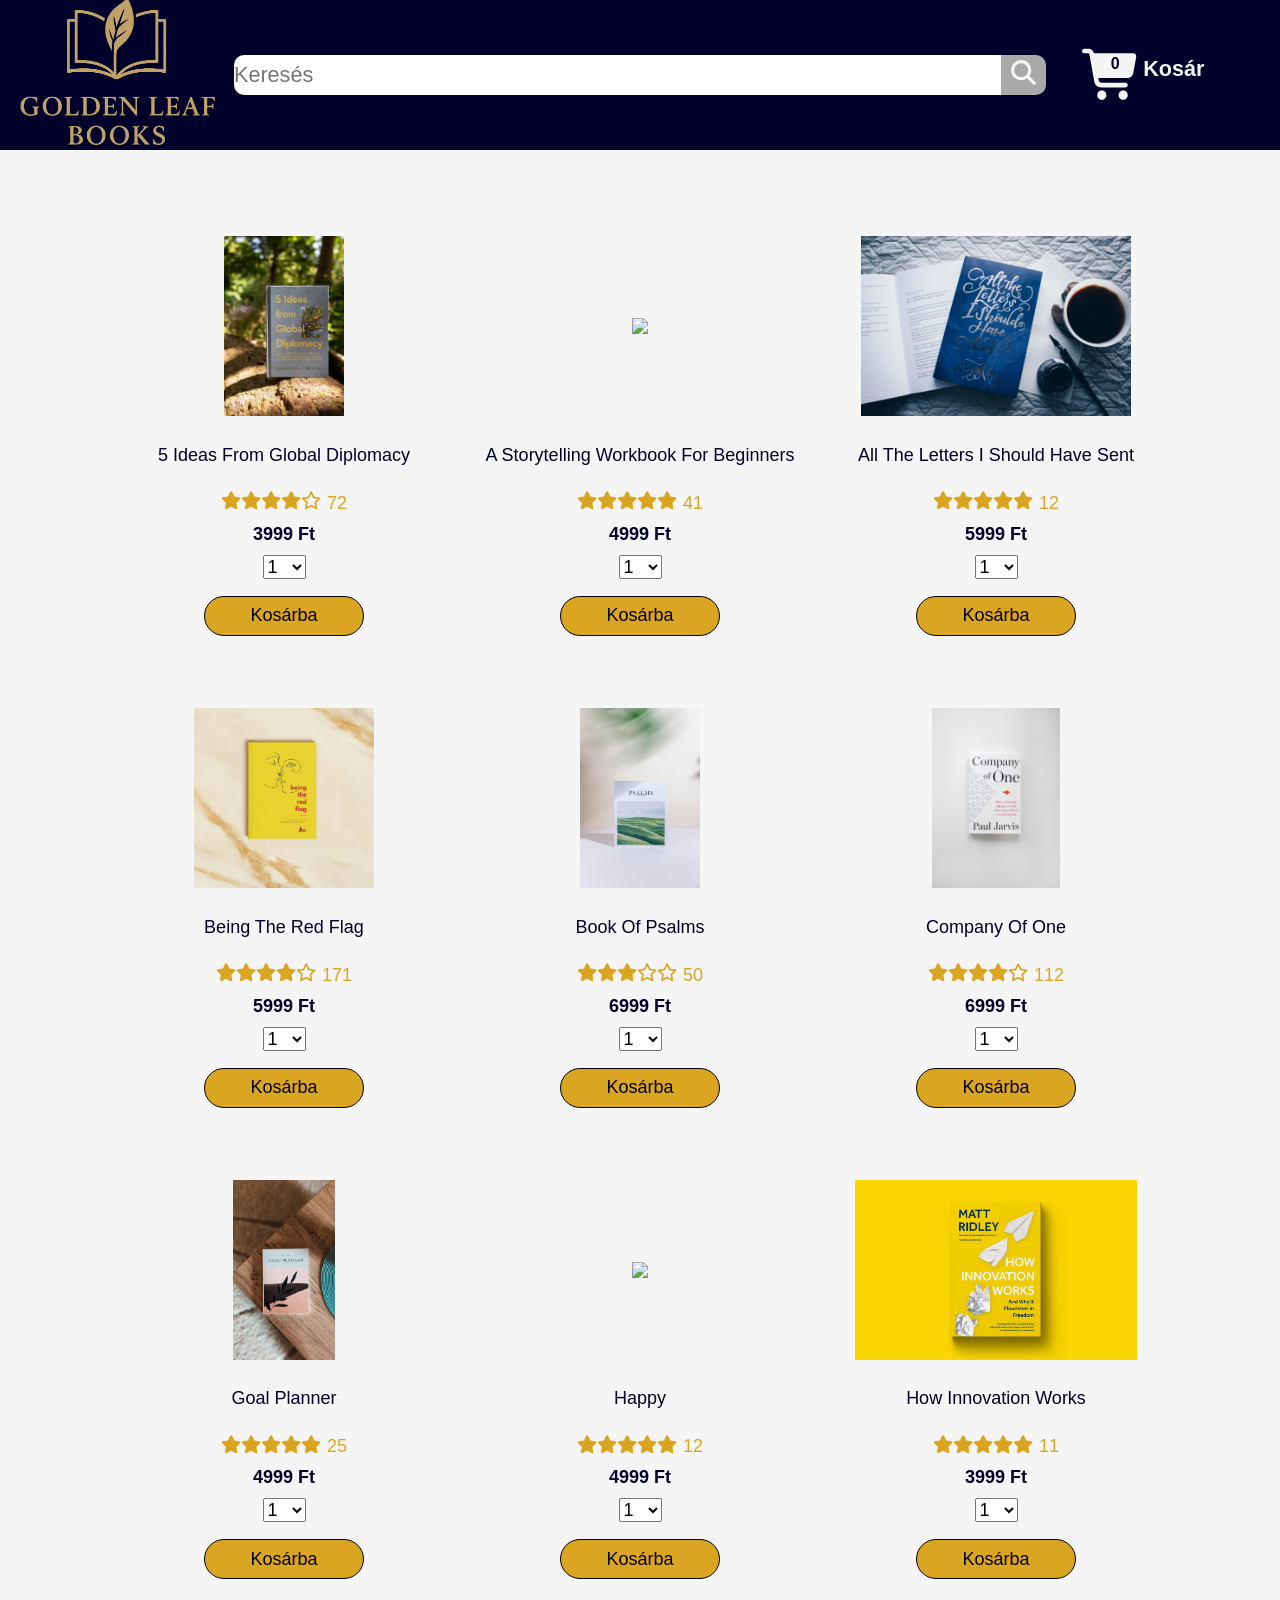
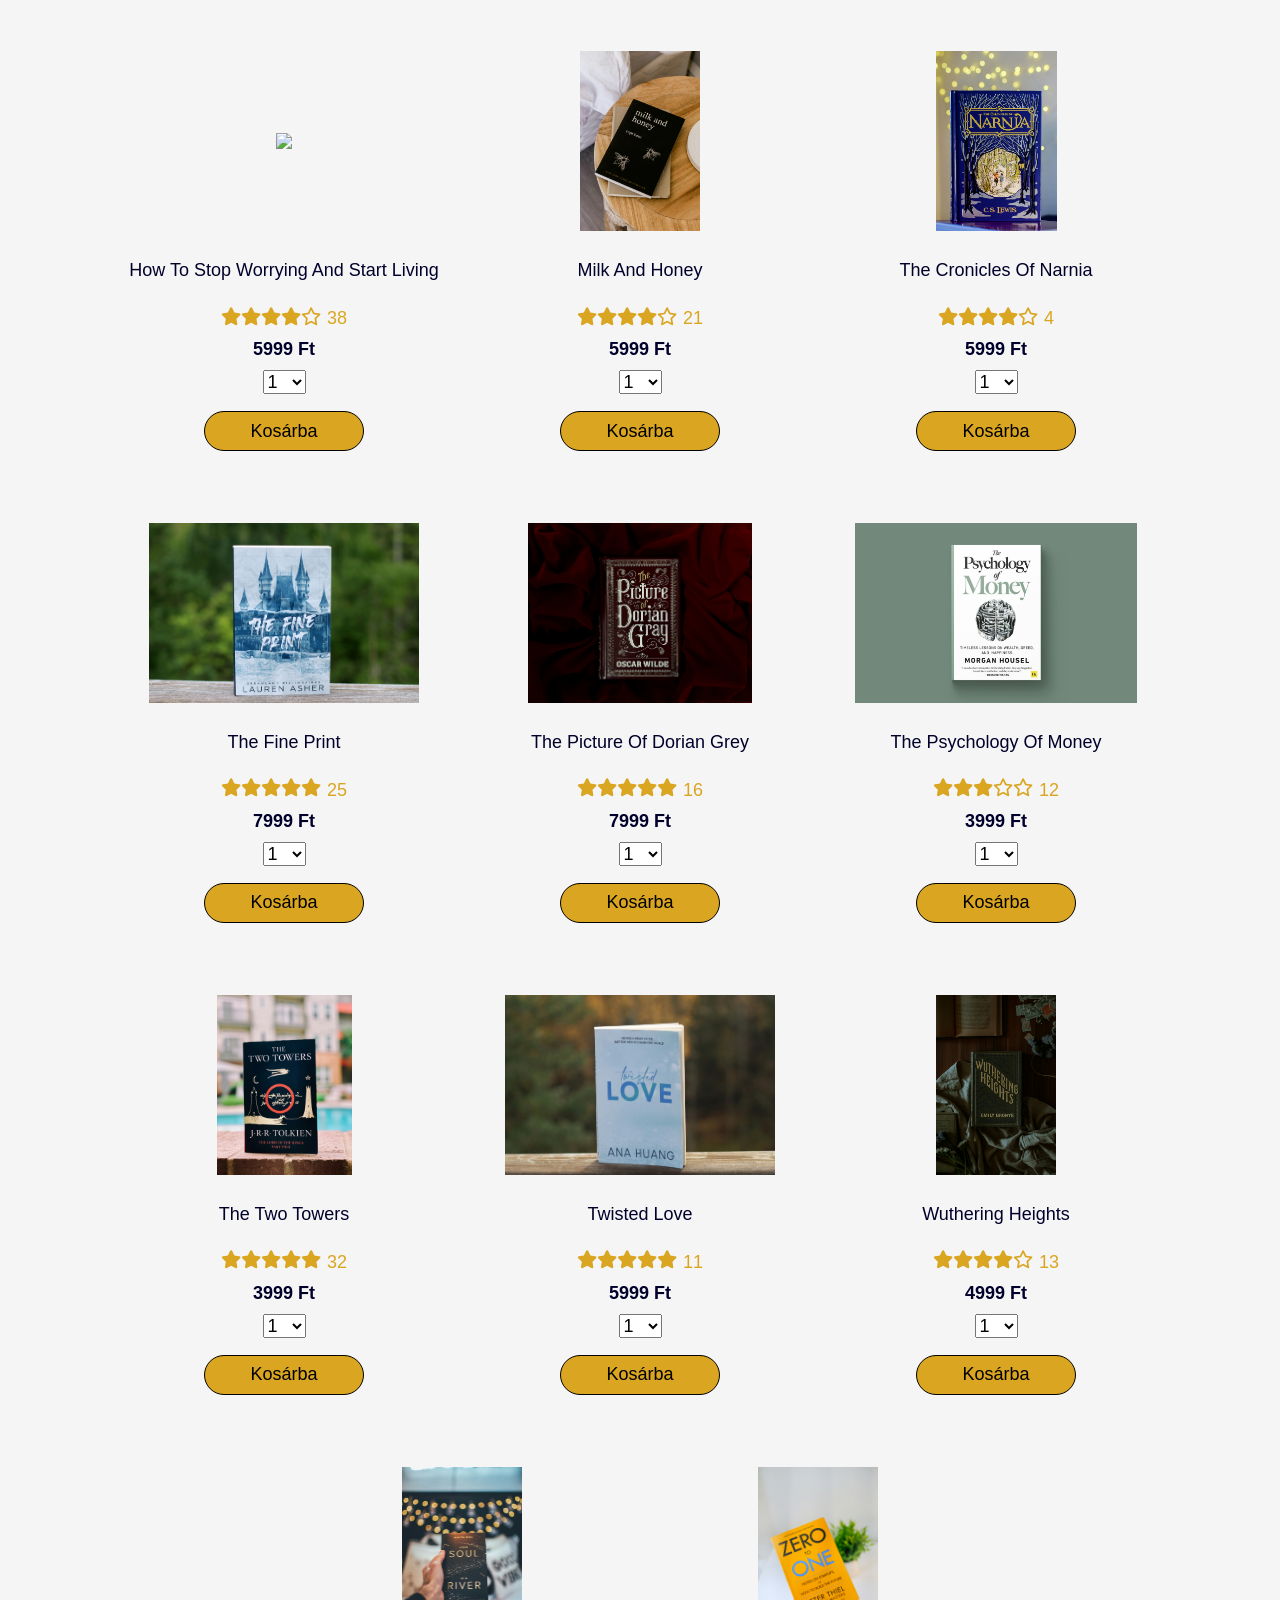
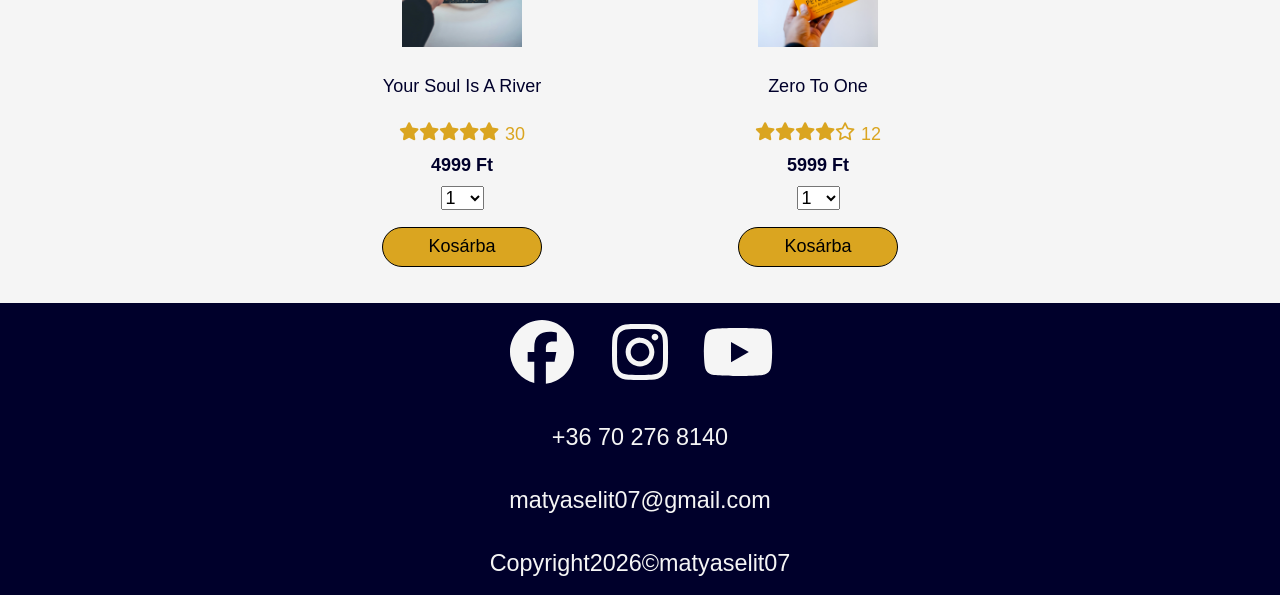
==== index.html @ 9414c184 "first commit" ====
<!DOCTYPE html>
<html lang="hu">
    <head>
        <meta charset="UTF-8">
        <meta name="viewport" content="width=device-width, initial-scale=1.0">
        <link rel="stylesheet" href="https://cdnjs.cloudflare.com/ajax/libs/font-awesome/6.5.0/css/all.min.css">
        <link rel="stylesheet" href="/css/main.css">
        <title>Golden Leaf Books</title>
    </head>
    <body>
        <!-- header -->
        <header>
            <div class="navbar">
                <div class="left-section">
                    <div class="logo">
                        <a href="index.html">
                            <img src="images/golden-leaf-logo.png" alt="golden-leaf-logo" class="logo-img">
                        </a>
                    </div>
                </div>
                <div class="middle-section">
                    <input class="search-bar" type="text" placeholder="Keresés">
                    <button class="search-button">
                        <img class="search-icon" src="images/svg/search-icon.svg" alt="search-icon">
                    </button>
                </div>
                <div class="right-section">
                    <a class="navbart-cart" href="#">
                        <img src="images/svg/cart-shopping.svg" alt="shopping-cart" class="shopping-cart">
                        <div class="cart-quantity">0</div>
                        <div class="cart-text">Kosár</div>
                    </a>
                </div>
            </div>
        </header>

        <!-- main -->
        <main>
            <div class="products-grid js-products-grid">
            </div>
        </main>

        <!-- footer -->
        <footer>
            <div class="footer-links">
                <a href="#"><img class="footer-logo" src="./images/svg/facebook-brand.svg" alt="facebook.logo"></a>
                <a href="#"><img class="footer-logo" src="./images/svg/instagram-brand.svg" alt="instagram.logo"></a>
                <a href="#"><img class="footer-logo" src="./images/svg/youtube-brands.svg" alt="youtube.logo"></a>
            </div>
            <h3>+36 70 276 8140</h3>
            <h3>matyaselit07@gmail.com</h3>
            <h3>Copyright2026&copymatyaselit07</h3>
      </footer>

        <script src="main/main.js" type="module"></script>
    </body>
</html>
---- css/main.css ----
* {
    font-size: 18px;
    margin: 0;
    padding: 0;
    font-family: "Gill Sans", "Gill Sans MT", Calibri,    "Trebuchet MS", sans-serif;
    font-weight: 500;
}

html {
    scroll-behavior: smooth;
}

body {
    color: rgb(0, 0, 43);
    background-color: rgb(245, 245, 245);
}

select, button {
    cursor: pointer;
}

img {
    max-width: 200px;
}


/* header */

.navbar {
    background-color: rgb(0, 0, 43);
    color: rgb(245, 245, 245);

    padding: 0 1rem;
    position: fixed;
    top: 0;
    left: 0;
    right: 0;
    height: 150px;

    display: flex;
    align-items: center;
    justify-content: space-between;
    
}

/* left-section */
.left-section {
    width: 180px;
}

.logo {
    height: 100%;
}

/* middle-section */
.middle-section {
    display: flex;
    flex: 1;
    max-width: 850px;
    margin: 0 2rem;
}

.search-bar {
    flex: 1;
    font-size: 1.2rem;
    width: 0;
    height: 40px;
    border: none;
    border-radius: 10px 0 0 10px;
}

.search-button {
    width: 45px;
    height: 40px;
    background-color: darkgray;
    border: none;
    border-radius: 0 10px 10px 0;
}

.search-icon {
    height: 1.7rem;
    margin: 0 .2rem;
}

/* right-section */
.right-section {
    width: 180px;
    display: flex;
}

.navbart-cart {
    color: rgb(245, 245, 245);
    position: relative;
    display: flex;
    text-decoration: none;
}

.cart-icon {
    width: 50px;
}

.cart-text {
  margin-top: 12px;
  font-size: 1.2rem;
  font-weight: 700;
}

.cart-quantity {
  color: rgb(0, 0, 43);
  font-size: 16px;
  font-weight: 700;

  position: absolute;
  top: 11px;
  right: 15px;
  
  width: 26px;
  text-align: center;
}

/* main */

main {
    margin-top: 200px;
}

.products-grid {
    display: flex;
    flex-wrap: wrap;
    justify-content: center;
    align-items: center;
}

.product-container {
    width: 25%;
    min-width: 200px;
    padding: 2rem 1rem;
    display: flex;
    flex-direction: column;
    justify-content: center;
    align-items: center;
}

.product-image-container {
    display: flex;
    justify-content: center;
    align-items: center;
    height: 180px;
    margin-bottom: 1.6rem;
}

.product-image {
    max-height: 100%;
    max-width: 100%;
}

.product-name {
    height: 40px;
    margin-bottom: 5px;
}

.product-rating-container {
    display: flex;
    align-items: center;
    margin-bottom: 10px;
}

.product-rating-stars {
    width: 100%;
    
    color: goldenrod;
    margin-right: 6px;
}

.product-rating-count {
    color: goldenrod;
    cursor: pointer;
    margin-top: 3px;
}

.product-price {
    font-weight: 700;
    margin-bottom: 10px;
}

.product-quantity-container {
    margin-bottom: 17px;
}

.product-spacer {
    flex: 1;
}

.button-primary {
    background-color: goldenrod;
    border: 1px solid black;
    border-radius: 20px;
    width: 50%;
    height: 40px;
}

.button-primary:hover {
    background-color: rgb(189, 142, 23);
}


/* footer */
footer {
    background-color: rgb(0, 0, 43);
    color: rgb(245, 245, 245);
}

.footer-links {
    display: flex;
    justify-content: center;
}

.footer-logo {
    width: 80px;
    padding: .5rem;
}

h3 {
    text-align: center;
  font-size: 1.3rem;
  padding: 1rem;
}
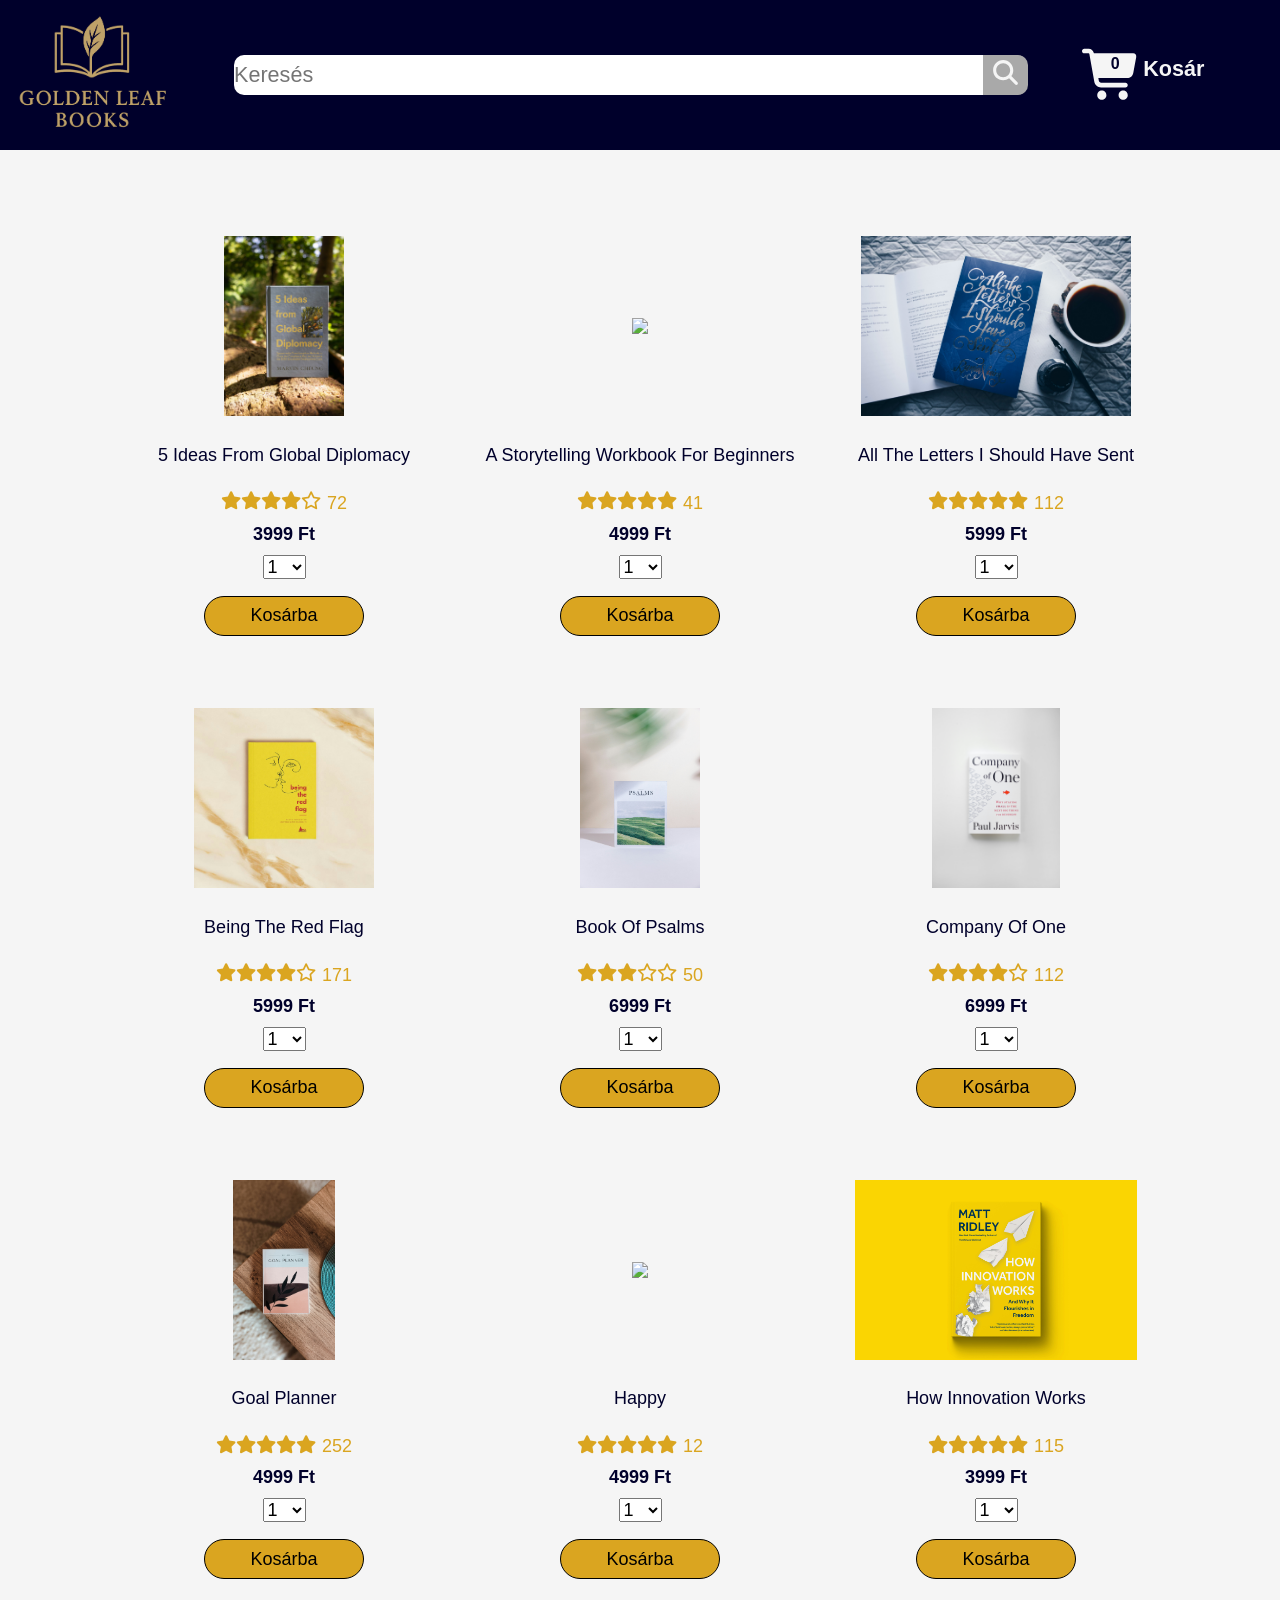
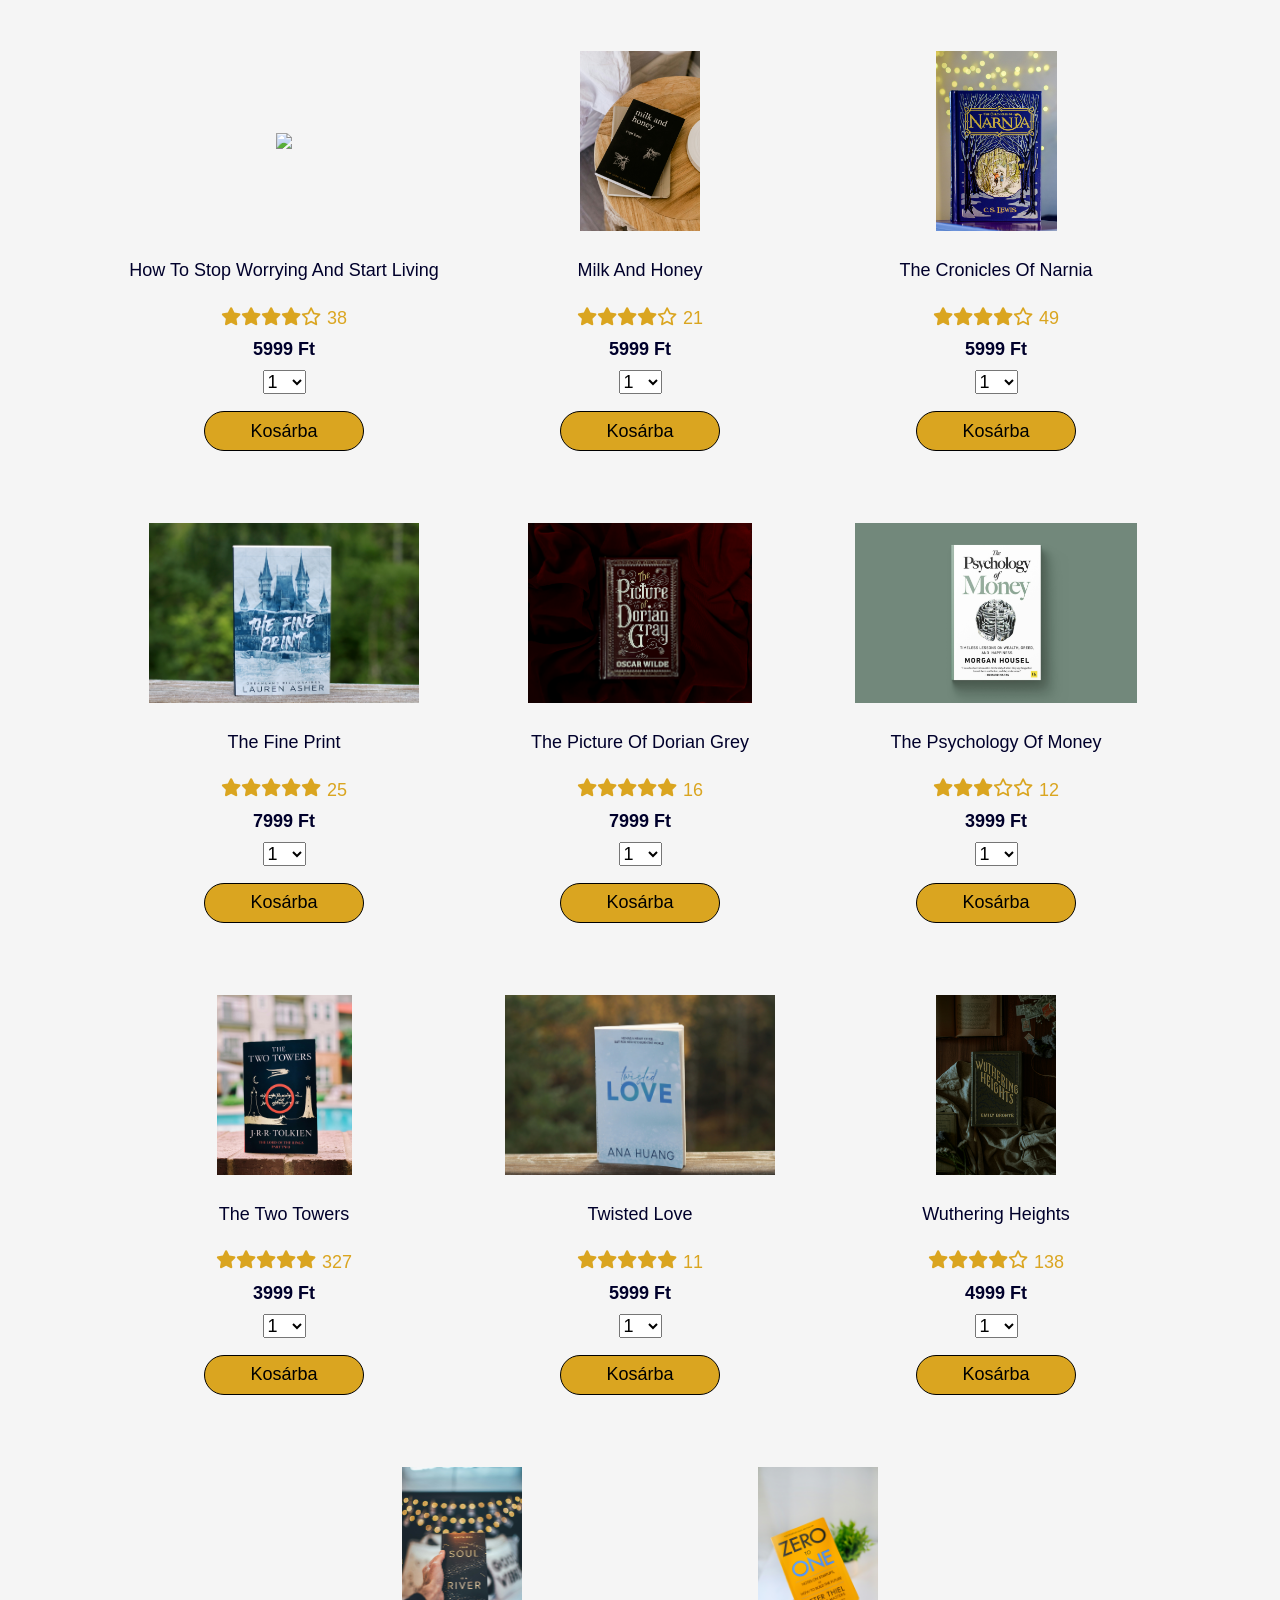
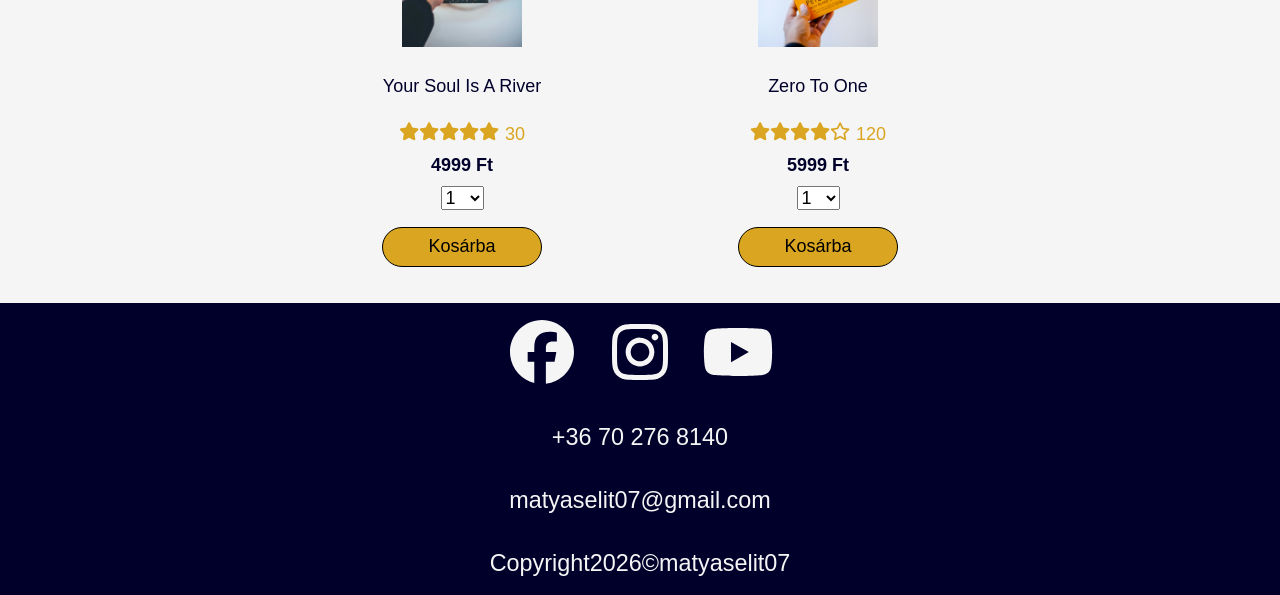
==== commit 3b719ce5: "added checkpit page and responsivity for the sites" ====
--- a/index.html
+++ b/index.html
@@ -12,7 +12,7 @@
         <header>
             <div class="navbar">
                 <div class="left-section">
-                    <div class="logo">
+                    <div class="logo-img">
                         <a href="index.html">
                             <img src="images/golden-leaf-logo.png" alt="golden-leaf-logo" class="logo-img">
                         </a>
@@ -25,7 +25,7 @@
                     </button>
                 </div>
                 <div class="right-section">
-                    <a class="navbart-cart" href="#">
+                    <a class="navbart-cart" href="checkout.html">
                         <img src="images/svg/cart-shopping.svg" alt="shopping-cart" class="shopping-cart">
                         <div class="cart-quantity">0</div>
                         <div class="cart-text">Kosár</div>
@@ -50,8 +50,7 @@
             <h3>+36 70 276 8140</h3>
             <h3>matyaselit07@gmail.com</h3>
             <h3>Copyright2026&copymatyaselit07</h3>
-      </footer>
-
+        </footer>
         <script src="main/main.js" type="module"></script>
     </body>
 </html>
--- a/css/main.css
+++ b/css/main.css
@@ -29,14 +29,12 @@
 .navbar {
     background-color: rgb(0, 0, 43);
     color: rgb(245, 245, 245);
-
     padding: 0 1rem;
     position: fixed;
     top: 0;
     left: 0;
     right: 0;
     height: 150px;
-
     display: flex;
     align-items: center;
     justify-content: space-between;
@@ -50,6 +48,10 @@
 
 .logo {
     height: 100%;
+}
+
+.logo-img {
+    width: 150px;
 }
 
 /* middle-section */
@@ -77,6 +79,11 @@
     border-radius: 0 10px 10px 0;
 }
 
+.search-button:hover {
+    background-color: goldenrod;
+    transition: 1s;
+}
+
 .search-icon {
     height: 1.7rem;
     margin: 0 .2rem;
@@ -85,7 +92,14 @@
 /* right-section */
 .right-section {
     width: 180px;
-    display: flex;
+    padding: .5rem 0 .5rem 1rem;
+    display: flex;
+    border-radius: 20px;
+}
+
+.right-section:hover {
+    background-color: goldenrod;
+    transition: 1s;
 }
 
 .navbart-cart {
@@ -100,22 +114,20 @@
 }
 
 .cart-text {
-  margin-top: 12px;
-  font-size: 1.2rem;
-  font-weight: 700;
+    margin-top: 12px;
+    font-size: 1.2rem;
+    font-weight: 700;
 }
 
 .cart-quantity {
-  color: rgb(0, 0, 43);
-  font-size: 16px;
-  font-weight: 700;
-
-  position: absolute;
-  top: 11px;
-  right: 15px;
-  
-  width: 26px;
-  text-align: center;
+    color: rgb(0, 0, 43);
+    font-size: 16px;
+    font-weight: 700;
+    position: absolute;
+    top: 11px;
+    right: 15px;
+    width: 26px;
+    text-align: center;
 }
 
 /* main */
@@ -167,7 +179,6 @@
 
 .product-rating-stars {
     width: 100%;
-    
     color: goldenrod;
     margin-right: 6px;
 }
@@ -201,6 +212,7 @@
 
 .button-primary:hover {
     background-color: rgb(189, 142, 23);
+    transition: .5s;
 }
 
 
@@ -222,6 +234,34 @@
 
 h3 {
     text-align: center;
-  font-size: 1.3rem;
-  padding: 1rem;
+    font-size: 1.3rem;
+    padding: 1rem;
+}
+
+/* media queries */
+@media (max-width: 480px) {
+    /* kis mobilok */
+}
+@media (max-width: 600px) {
+    /* mobil → phablet/tablet */
+}
+@media (max-width: 768px) {
+    /* táblagépek álló */
+    .middle-section {
+        visibility: collapse;
+        width: 10%;
+        margin: 0;
+    }
+}
+@media (max-width: 1024px) {
+    /* táblagépek fekvő / kisebb laptopok */
+}
+@media (max-width: 1280px) {
+      /* desktop */
+}
+@media (max-width: 1440px) {
+    /* nagyobb desktop */
+}
+@media (max-width: 1920px) {
+     /* FHD és felette */
 }
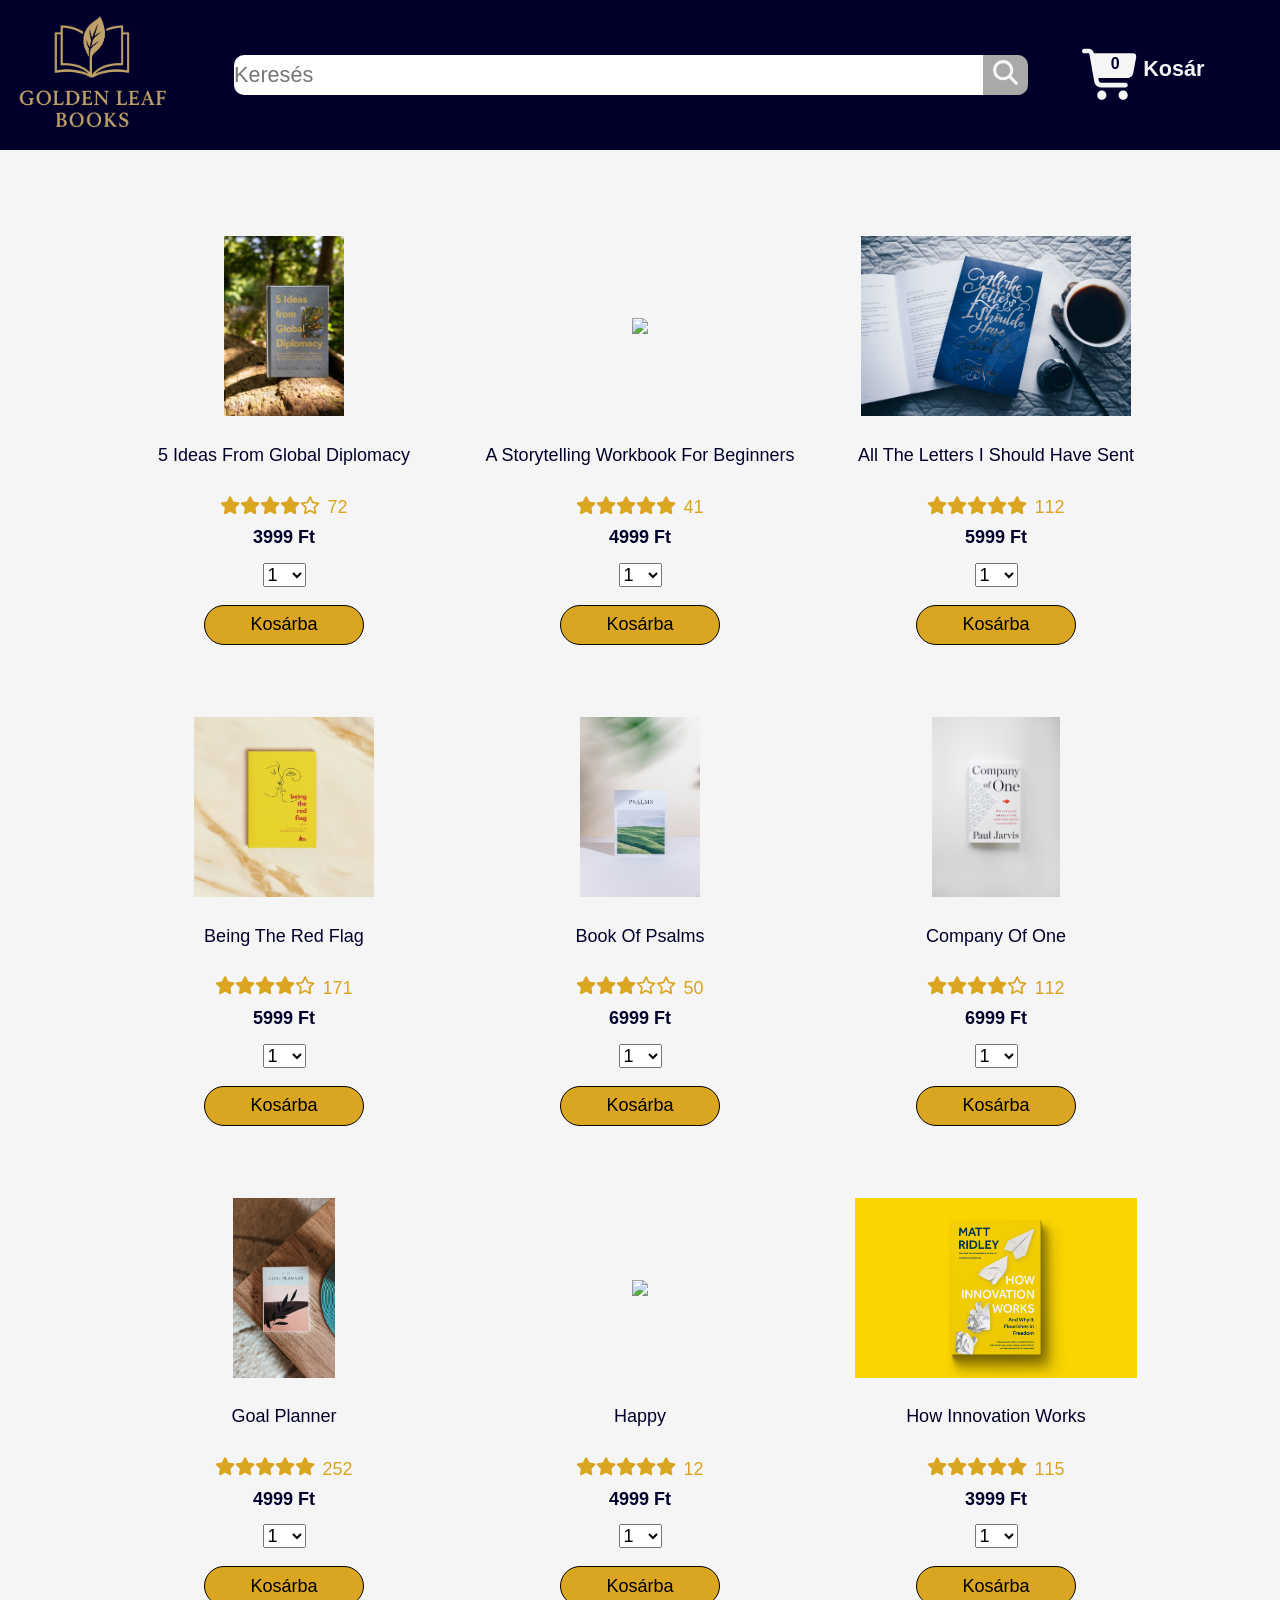
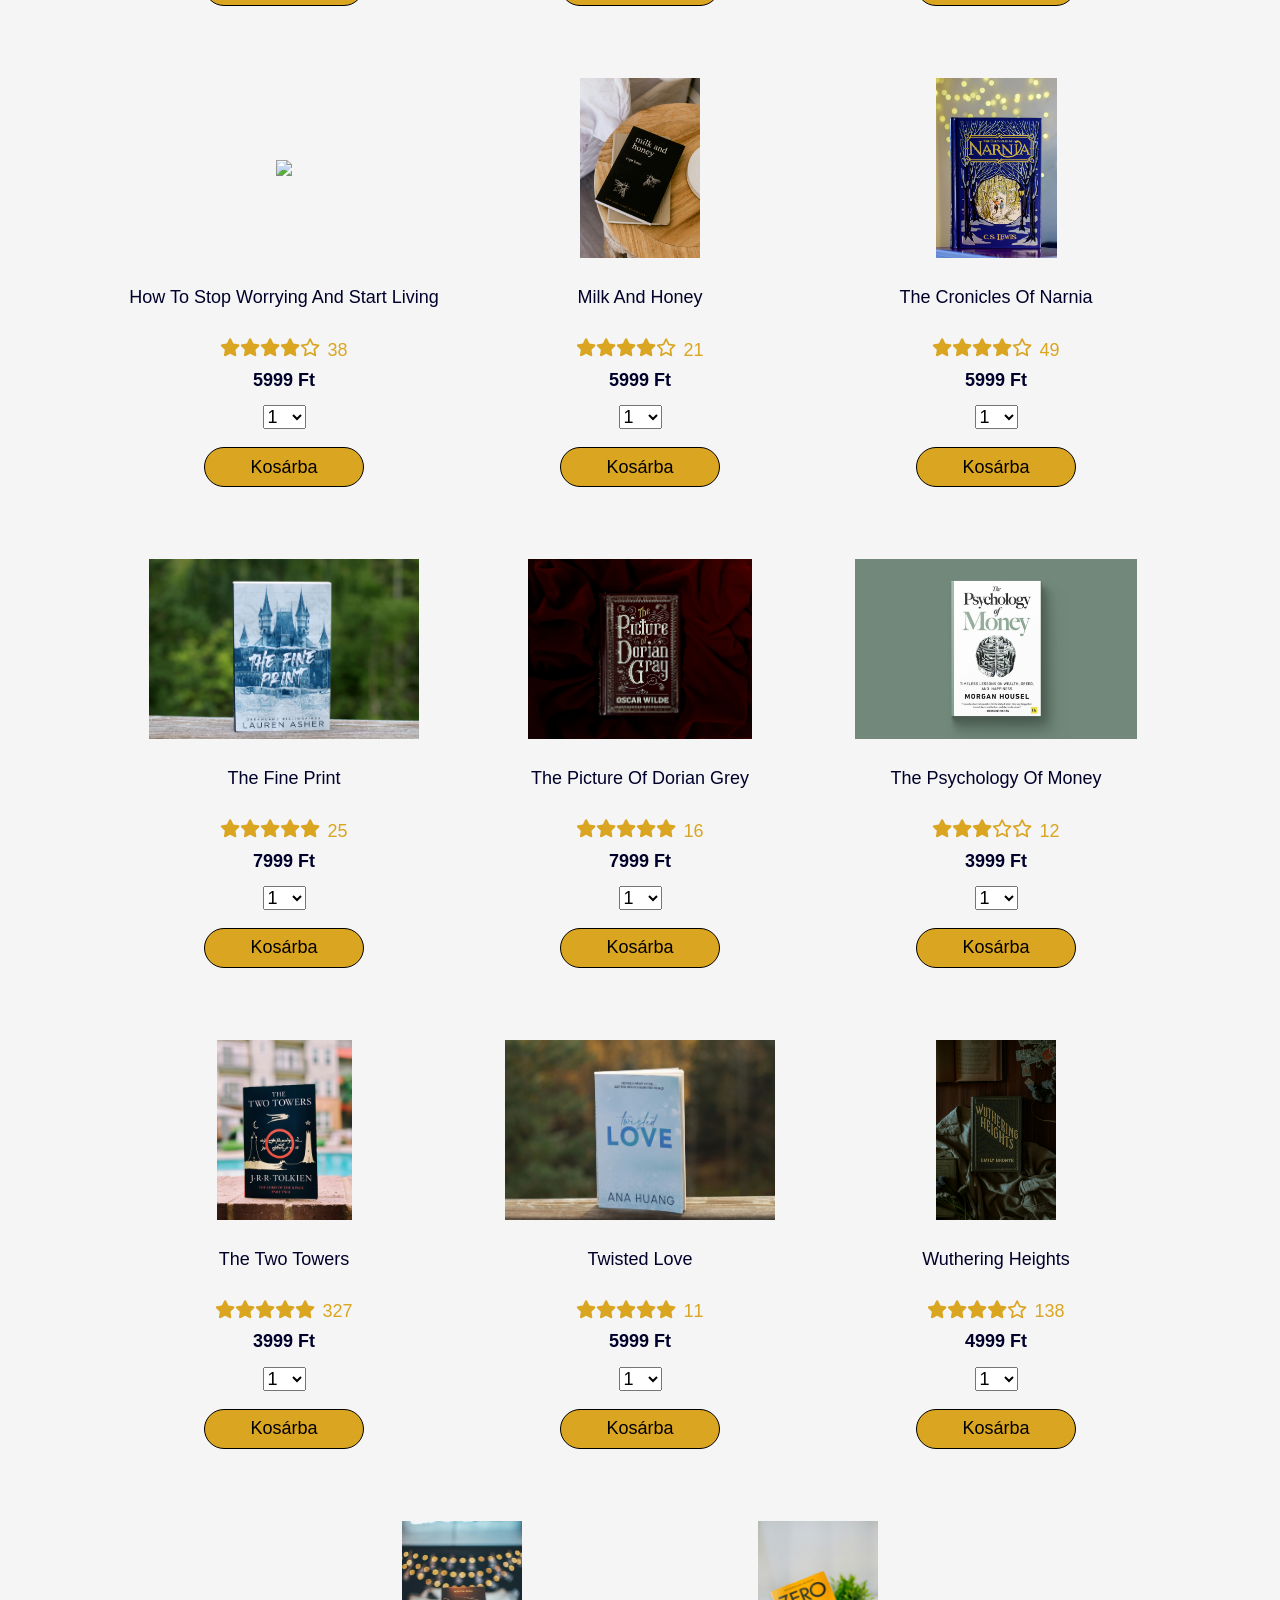
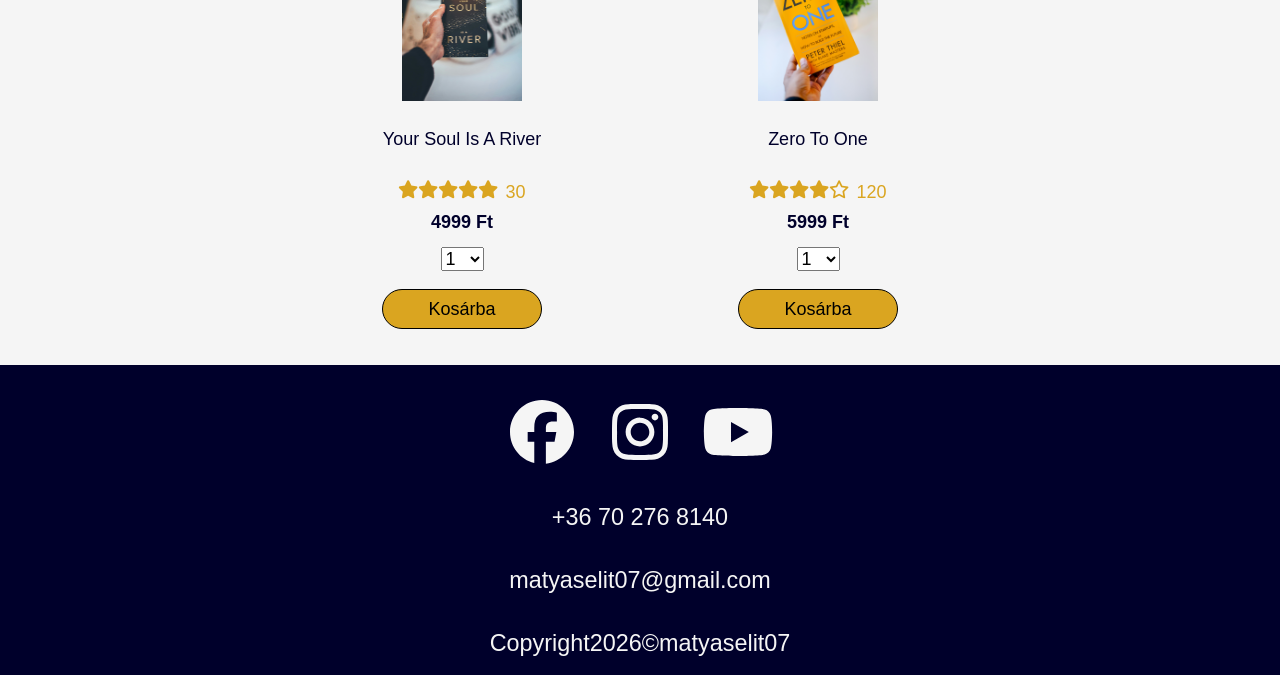
==== commit 4ac2a483: "third commit" ====
--- a/index.html
+++ b/index.html
@@ -27,7 +27,7 @@
                 <div class="right-section">
                     <a class="navbart-cart" href="checkout.html">
                         <img src="images/svg/cart-shopping.svg" alt="shopping-cart" class="shopping-cart">
-                        <div class="cart-quantity">0</div>
+                        <div class="cart-quantity js-cart-quantity">0</div>
                         <div class="cart-text">Kosár</div>
                     </a>
                 </div>
--- a/css/main.css
+++ b/css/main.css
@@ -130,7 +130,25 @@
     text-align: center;
 }
 
-/* main */
+/* added */
+.added-message {
+    color: rgb(0, 0, 43);
+    position: fixed;
+    bottom: 30px;
+    right: 30px;
+    background: #28a745;
+    color: white;
+    padding: 12px 18px;
+    border-radius: 15px;
+    opacity: 0;
+    transition: opacity 0.3s ease-in-out;
+}
+
+.added-message.show {
+  opacity: 1;
+  
+}
+
 
 main {
     margin-top: 200px;
@@ -144,10 +162,10 @@
 }
 
 .product-container {
+    display: flex;
     width: 25%;
     min-width: 200px;
     padding: 2rem 1rem;
-    display: flex;
     flex-direction: column;
     justify-content: center;
     align-items: center;
@@ -168,34 +186,34 @@
 
 .product-name {
     height: 40px;
-    margin-bottom: 5px;
+    margin-bottom: .5rem;
 }
 
 .product-rating-container {
     display: flex;
     align-items: center;
-    margin-bottom: 10px;
+    margin-bottom: .5rem;
 }
 
 .product-rating-stars {
     width: 100%;
     color: goldenrod;
-    margin-right: 6px;
+    margin-right: .4rem;
 }
 
 .product-rating-count {
     color: goldenrod;
     cursor: pointer;
-    margin-top: 3px;
+    margin-top: .2rem;
 }
 
 .product-price {
     font-weight: 700;
-    margin-bottom: 10px;
+    margin-bottom: .8rem;
 }
 
 .product-quantity-container {
-    margin-bottom: 17px;
+    margin-bottom: 1rem;
 }
 
 .product-spacer {
@@ -218,6 +236,7 @@
 
 /* footer */
 footer {
+    padding-top: 1rem;
     background-color: rgb(0, 0, 43);
     color: rgb(245, 245, 245);
 }
@@ -230,6 +249,11 @@
 .footer-logo {
     width: 80px;
     padding: .5rem;
+}
+
+.footer-logo:hover {
+    scale: 1.2;
+    transition: .5s;
 }
 
 h3 {
@@ -239,12 +263,6 @@
 }
 
 /* media queries */
-@media (max-width: 480px) {
-    /* kis mobilok */
-}
-@media (max-width: 600px) {
-    /* mobil → phablet/tablet */
-}
 @media (max-width: 768px) {
     /* táblagépek álló */
     .middle-section {
@@ -252,16 +270,4 @@
         width: 10%;
         margin: 0;
     }
-}
-@media (max-width: 1024px) {
-    /* táblagépek fekvő / kisebb laptopok */
-}
-@media (max-width: 1280px) {
-      /* desktop */
-}
-@media (max-width: 1440px) {
-    /* nagyobb desktop */
-}
-@media (max-width: 1920px) {
-     /* FHD és felette */
 }
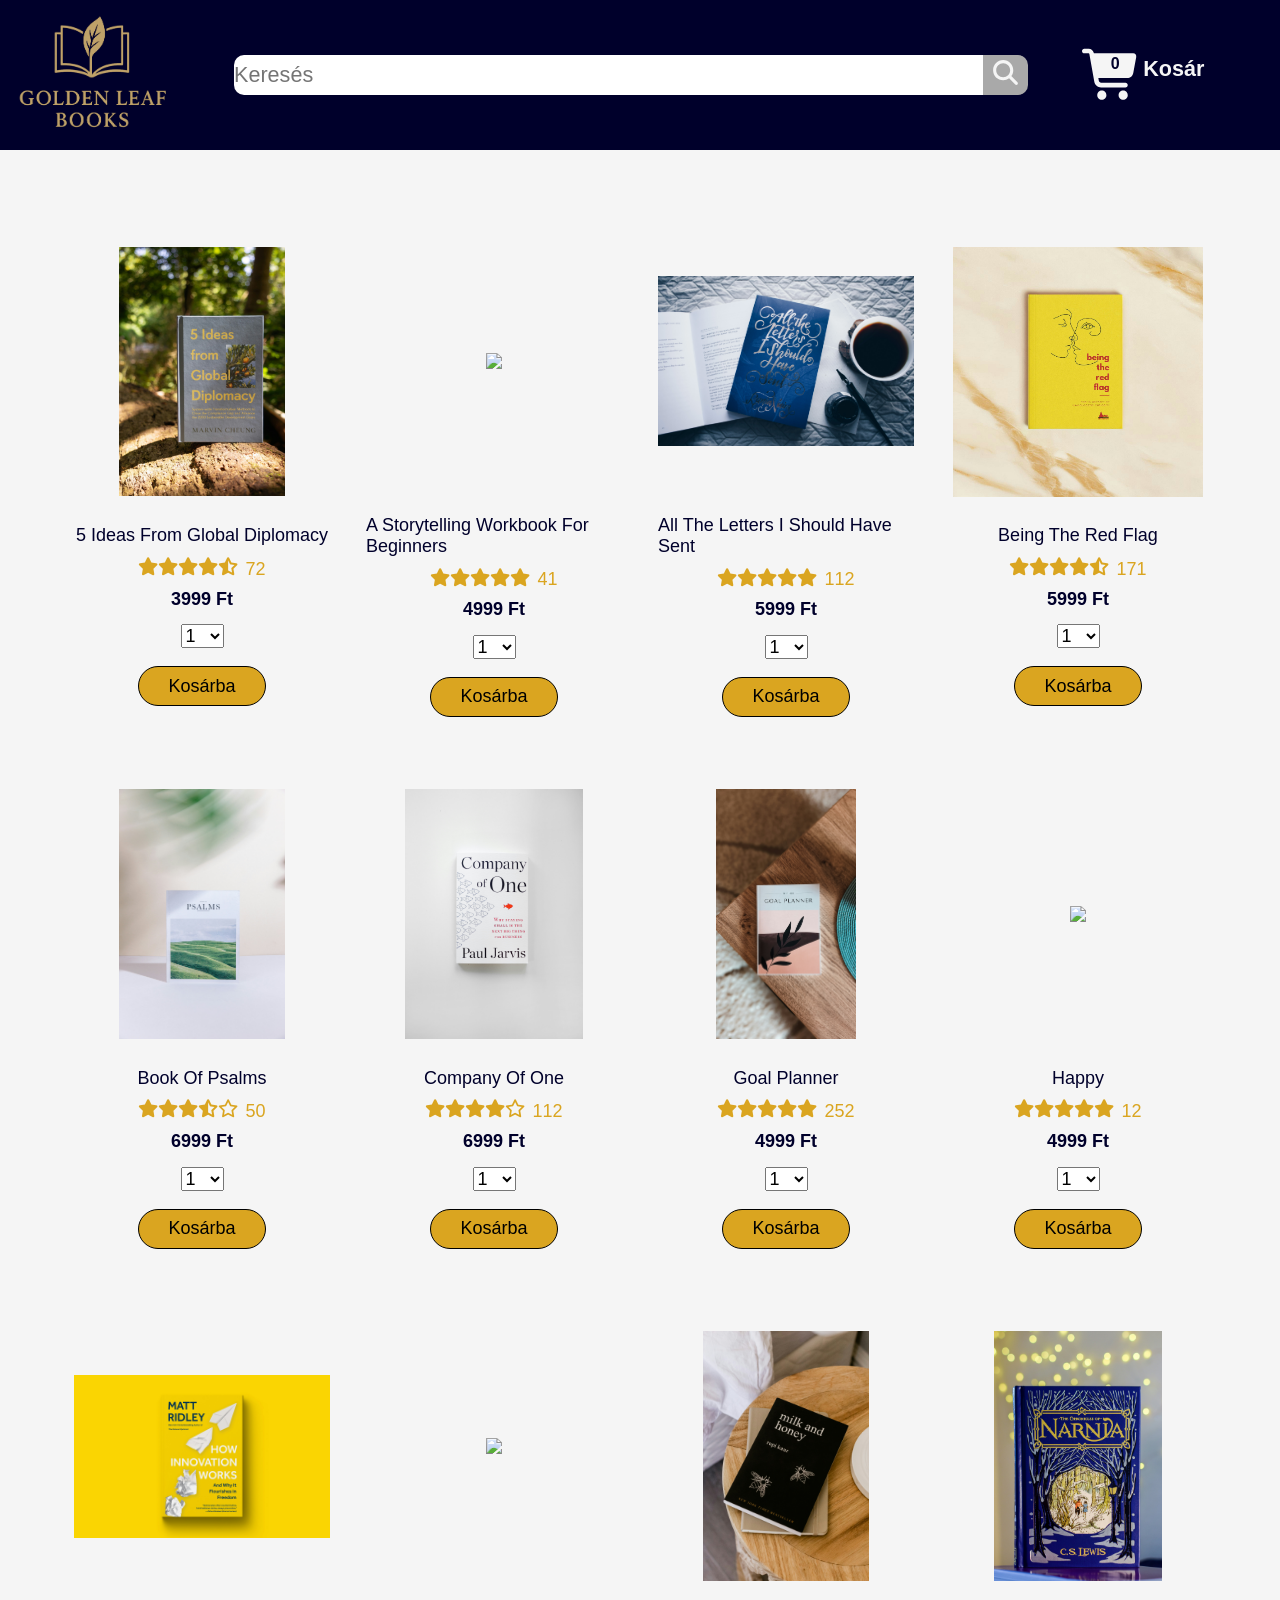
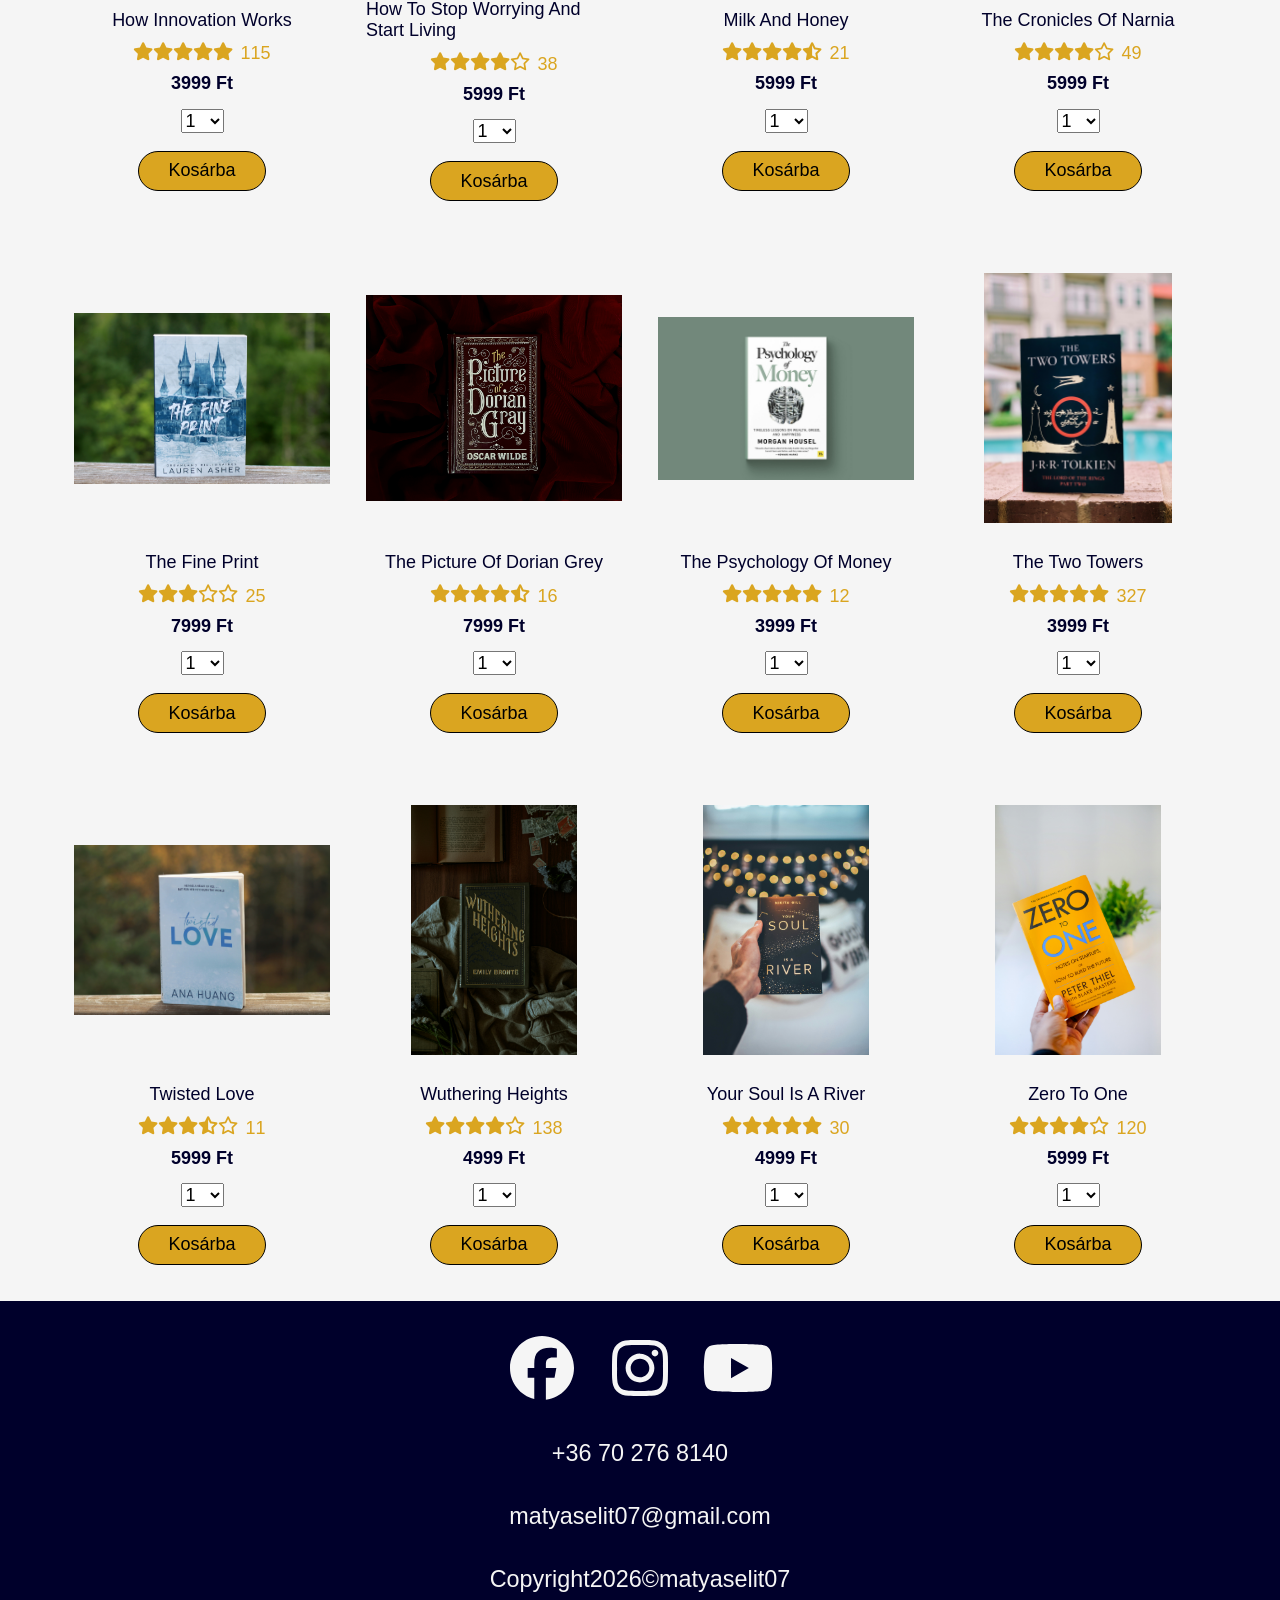
==== commit b4a25a50: "minor adjustments" ====
--- a/index.html
+++ b/index.html
@@ -19,13 +19,13 @@
                     </div>
                 </div>
                 <div class="middle-section">
-                    <input class="search-bar" type="text" placeholder="Keresés">
+                    <input class="search-bar js-search-bar" type="text" placeholder="Keresés">
                     <button class="search-button">
                         <img class="search-icon" src="images/svg/search-icon.svg" alt="search-icon">
                     </button>
                 </div>
                 <div class="right-section">
-                    <a class="navbart-cart" href="checkout.html">
+                    <a class="navbar-cart" href="checkout.html">
                         <img src="images/svg/cart-shopping.svg" alt="shopping-cart" class="shopping-cart">
                         <div class="cart-quantity js-cart-quantity">0</div>
                         <div class="cart-text">Kosár</div>
--- a/css/main.css
+++ b/css/main.css
@@ -102,7 +102,7 @@
     transition: 1s;
 }
 
-.navbart-cart {
+.navbar-cart {
     color: rgb(245, 245, 245);
     position: relative;
     display: flex;
@@ -163,8 +163,8 @@
 
 .product-container {
     display: flex;
-    width: 25%;
-    min-width: 200px;
+    width: 20%;
+    min-width: 150px;
     padding: 2rem 1rem;
     flex-direction: column;
     justify-content: center;
@@ -175,7 +175,7 @@
     display: flex;
     justify-content: center;
     align-items: center;
-    height: 180px;
+    height: 250px;
     margin-bottom: 1.6rem;
 }
 
@@ -185,7 +185,6 @@
 }
 
 .product-name {
-    height: 40px;
     margin-bottom: .5rem;
 }
 
@@ -265,6 +264,10 @@
 /* media queries */
 @media (max-width: 768px) {
     /* táblagépek álló */
+    .left-section {
+        visibility: collapse;
+        width: 10%;
+    }
     .middle-section {
         visibility: collapse;
         width: 10%;
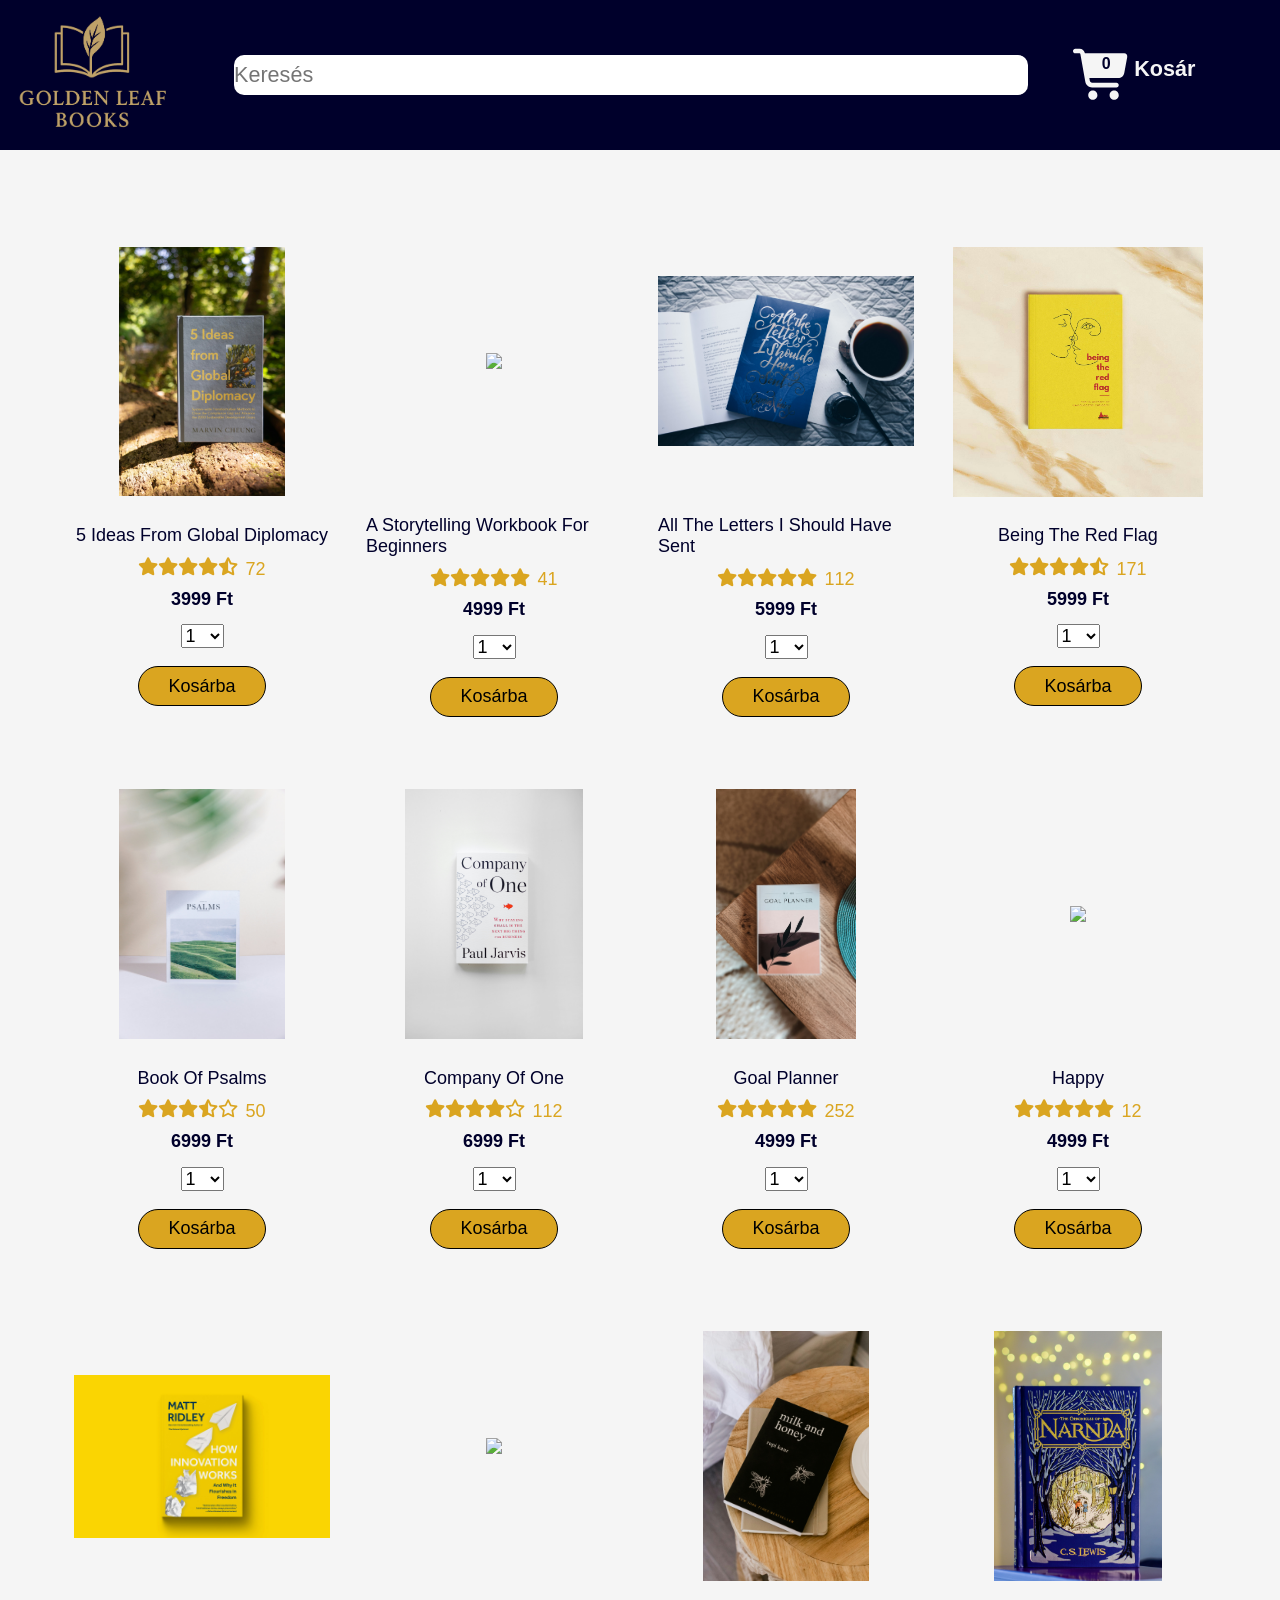
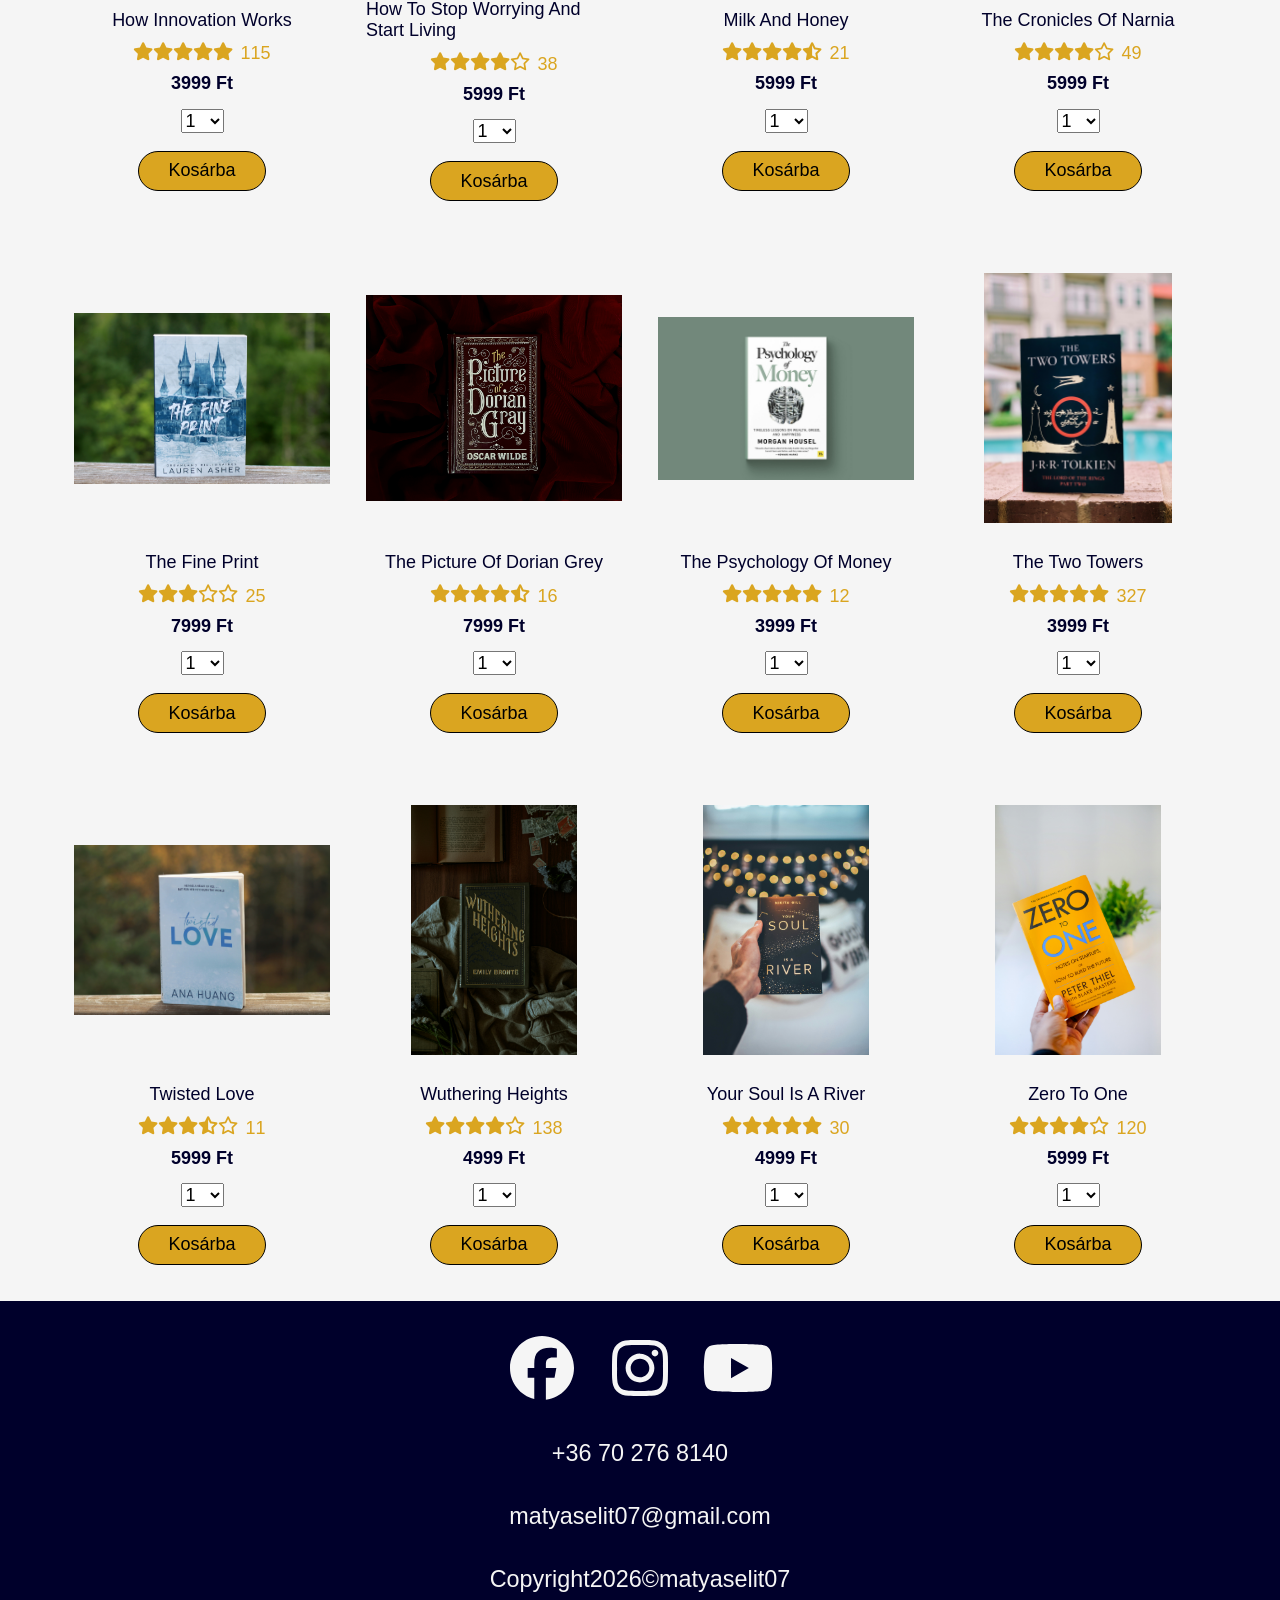
==== commit 4c8ae985: "reformatting" ====
--- a/index.html
+++ b/index.html
@@ -4,7 +4,7 @@
         <meta charset="UTF-8">
         <meta name="viewport" content="width=device-width, initial-scale=1.0">
         <link rel="stylesheet" href="https://cdnjs.cloudflare.com/ajax/libs/font-awesome/6.5.0/css/all.min.css">
-        <link rel="stylesheet" href="/css/main.css">
+        <link rel="stylesheet" href="css/styles.css">
         <title>Golden Leaf Books</title>
     </head>
     <body>
@@ -20,9 +20,6 @@
                 </div>
                 <div class="middle-section">
                     <input class="search-bar js-search-bar" type="text" placeholder="Keresés">
-                    <button class="search-button">
-                        <img class="search-icon" src="images/svg/search-icon.svg" alt="search-icon">
-                    </button>
                 </div>
                 <div class="right-section">
                     <a class="navbar-cart" href="checkout.html">
--- a/css/styles.css
+++ b/css/styles.css
@@ -0,0 +1,254 @@
+* {
+  font-size: 18px;
+  margin: 0;
+  padding: 0;
+  font-family: "Gill Sans", "Gill Sans MT", Calibri, "Trebuchet MS", sans-serif;
+  font-weight: 500;
+}
+
+html {
+  scroll-behavior: smooth;
+}
+
+body {
+  color: rgb(0, 0, 43);
+  background-color: rgb(245, 245, 245);
+}
+
+select,
+button {
+  cursor: pointer;
+}
+
+/* header */
+
+.navbar {
+  background-color: rgb(0, 0, 43);
+  color: rgb(245, 245, 245);
+  padding: 0 1rem;
+  position: fixed;
+  top: 0;
+  left: 0;
+  right: 0;
+  height: 150px;
+  display: flex;
+  align-items: center;
+  justify-content: space-between;
+}
+
+/* left-section */
+.left-section {
+  width: 180px;
+}
+
+.logo-img {
+  width: 150px;
+}
+
+/* middle-section */
+.middle-section {
+  display: flex;
+  flex: 1;
+  max-width: 850px;
+  margin: 0 2rem;
+}
+
+.search-bar {
+  flex: 1;
+  font-size: 1.2rem;
+  width: 0;
+  height: 40px;
+  border: none;
+  border-radius: 10px;
+}
+
+/* right-section */
+.right-section {
+  width: 180px;
+  padding: 0.5rem;
+  display: flex;
+  border-radius: 20px;
+}
+
+.right-section:hover {
+  background-color: goldenrod;
+  transition: 1s;
+}
+
+.navbar-cart {
+  color: rgb(245, 245, 245);
+  position: relative;
+  display: flex;
+  text-decoration: none;
+}
+
+.cart-icon {
+  width: 50px;
+}
+
+.cart-text {
+  margin-top: 12px;
+  font-size: 1.2rem;
+  font-weight: 700;
+}
+
+.cart-quantity {
+  color: rgb(0, 0, 43);
+  font-size: 16px;
+  font-weight: 700;
+  position: absolute;
+  top: 11px;
+  right: 15px;
+  width: 26px;
+  text-align: center;
+}
+
+/* added */
+.added-message {
+  color: rgb(0, 0, 43);
+  position: fixed;
+  bottom: 30px;
+  right: 30px;
+  background: #28a745;
+  color: white;
+  padding: 12px 18px;
+  border-radius: 15px;
+  opacity: 0;
+  transition: opacity 0.3s ease-in-out;
+}
+
+.added-message.show {
+  opacity: 1;
+}
+
+main {
+  margin-top: 200px;
+}
+
+.products-grid {
+  display: flex;
+  flex-wrap: wrap;
+  justify-content: center;
+  align-items: center;
+}
+
+/* if no searches */
+.no-results {
+  height: 70vw;
+}
+
+.product-container {
+  display: flex;
+  width: 20%;
+  min-width: 150px;
+  padding: 2rem 1rem;
+  flex-direction: column;
+  justify-content: center;
+  align-items: center;
+}
+
+.product-image-container {
+  display: flex;
+  justify-content: center;
+  align-items: center;
+  height: 250px;
+  margin-bottom: 1.6rem;
+}
+
+.product-image {
+  max-height: 100%;
+  max-width: 100%;
+}
+
+.product-name {
+  margin-bottom: 0.5rem;
+}
+
+.product-rating-container {
+  display: flex;
+  align-items: center;
+  margin-bottom: 0.5rem;
+}
+
+.product-rating-stars {
+  width: 100%;
+  color: goldenrod;
+  margin-right: 0.4rem;
+}
+
+.product-rating-count {
+  color: goldenrod;
+  cursor: pointer;
+  margin-top: 0.2rem;
+}
+
+.product-price {
+  font-weight: 700;
+  margin-bottom: 0.8rem;
+}
+
+.product-quantity-container {
+  margin-bottom: 1rem;
+}
+
+.product-spacer {
+  flex: 1;
+}
+
+.button-primary {
+  background-color: goldenrod;
+  border: 1px solid black;
+  border-radius: 20px;
+  width: 50%;
+  height: 40px;
+}
+
+.button-primary:hover {
+  background-color: rgb(189, 142, 23);
+  transition: 0.5s;
+}
+
+/* footer */
+footer {
+  padding-top: 1rem;
+  background-color: rgb(0, 0, 43);
+  color: rgb(245, 245, 245);
+}
+
+.footer-links {
+  display: flex;
+  justify-content: center;
+}
+
+.footer-logo {
+  width: 80px;
+  padding: 0.5rem;
+}
+
+.footer-logo:hover {
+  scale: 1.2;
+  transition: 0.5s;
+}
+
+h3 {
+  text-align: center;
+  font-size: 1.3rem;
+  padding: 1rem;
+}
+
+/* media queries */
+@media (max-width: 768px) {
+  /* táblagépek álló */
+  .left-section {
+    visibility: collapse;
+    width: 10%;
+  }
+  /* .middle-section {
+        visibility: collapse;
+        width: 10%;
+        margin: 0;
+    } */
+  .no-results {
+    padding: 2rem 0;
+  }
+}
